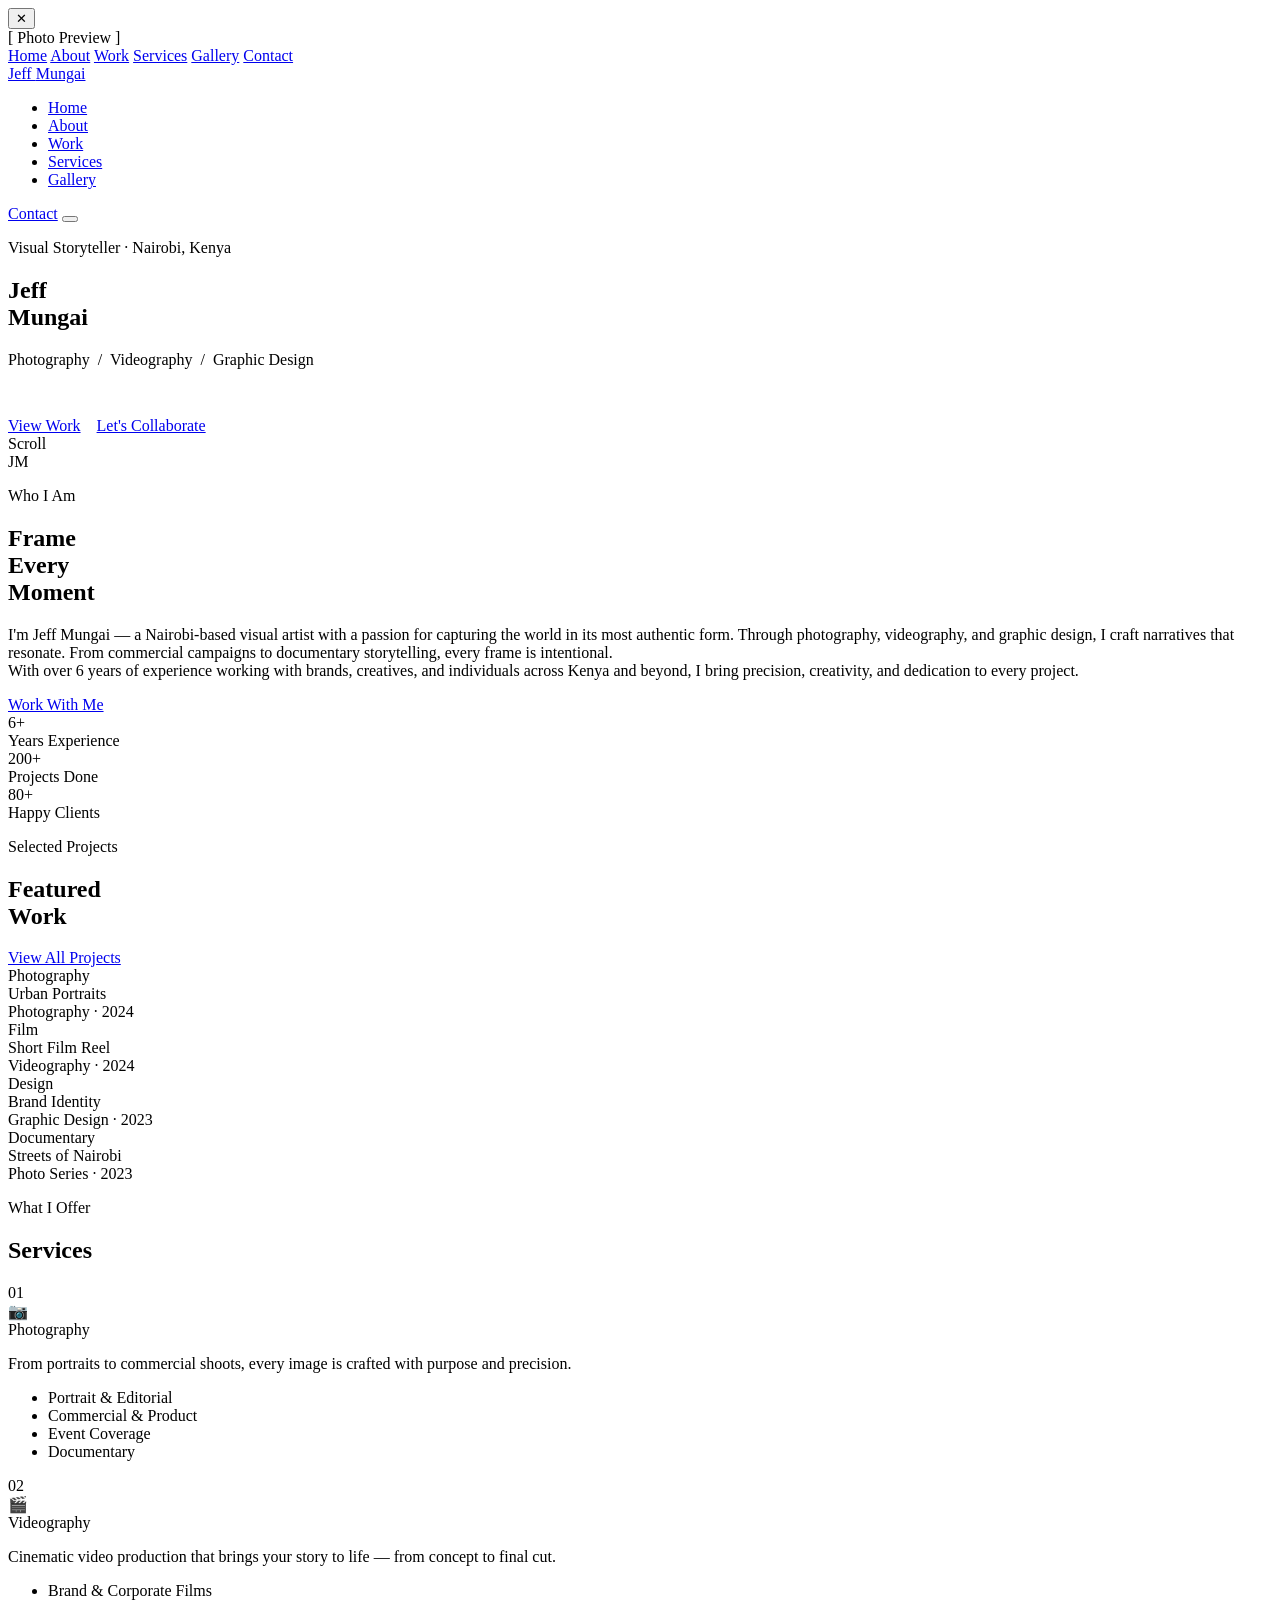
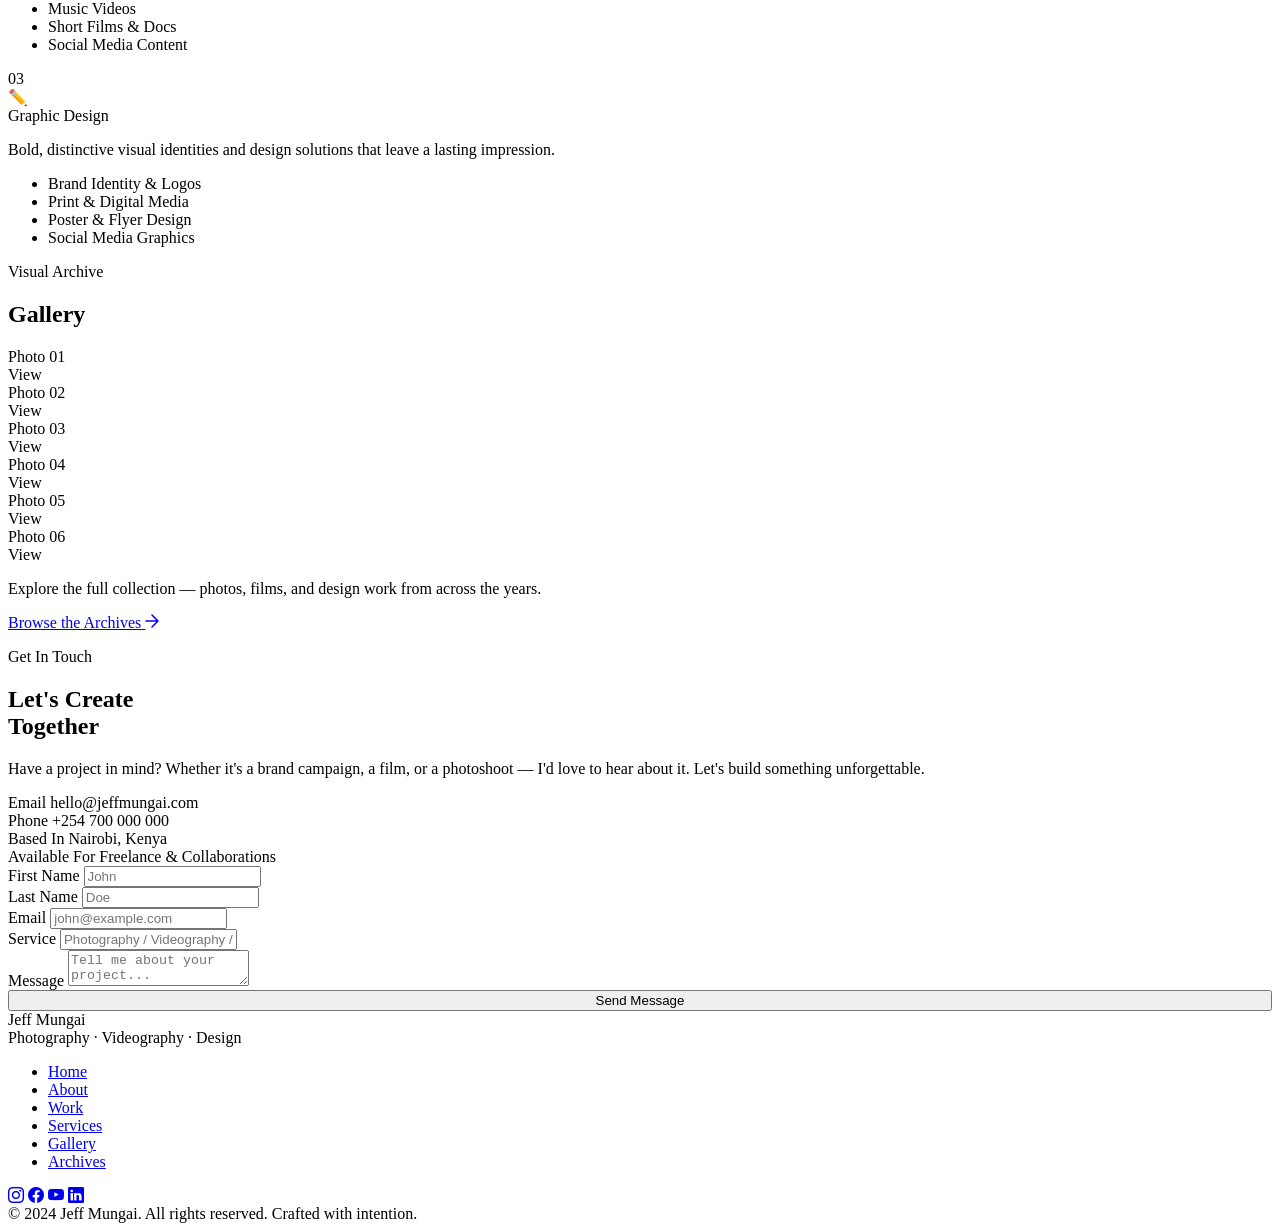
==== index.html @ 720ee02c "Add files via upload" ====
<!DOCTYPE html>
<html lang="en">
<head>
  <meta charset="UTF-8" />
  <meta name="viewport" content="width=device-width, initial-scale=1.0" />
  <link rel="stylesheet" href="https://cdn.jsdelivr.net/npm/bootstrap-icons@1.11.3/font/bootstrap-icons.min.css">
  <title>Jeff Mungai — Photographer · Videographer · Designer</title>
  <meta name="description" content="Jeff Mungai — Nairobi-based photographer, videographer, and graphic designer capturing stories in black and white." />
  <link rel="stylesheet" href="css/style.css" />
</head>
<body>


  <!-- Lightbox -->
  <div class="lightbox" id="lightbox">
    <button class="lightbox-close" id="lightboxClose">✕</button>
    <div class="lightbox-inner">[ Photo Preview ]</div>
  </div>

  <!-- Mobile Menu -->
  <div class="mobile-menu" id="mobileMenu">
    <a href="#home" onclick="closeMobile()">Home</a>
    <a href="#about" onclick="closeMobile()">About</a>
    <a href="#work" onclick="closeMobile()">Work</a>
    <a href="#services" onclick="closeMobile()">Services</a>
    <a href="#gallery" onclick="closeMobile()">Gallery</a>
    <a href="#contact" onclick="closeMobile()">Contact</a>
  </div>

  <!-- ─── NAVBAR ─── -->
  <nav id="navbar">
    <a href="#home" class="nav-logo">Jeff <span>Mungai</span></a>
    <ul class="nav-links">
      <li><a href="#home">Home</a></li>
      <li><a href="#about">About</a></li>
      <li><a href="#work">Work</a></li>
      <li><a href="#services">Services</a></li>
      <li><a href="#gallery">Gallery</a></li>
    </ul>
    <a href="#contact" class="nav-contact-btn">Contact</a>
    <button class="hamburger" id="hamburger" aria-label="Menu">
      <span></span><span></span><span></span>
    </button>
  </nav>

  <!-- ─── HERO ─── -->
  <section class="hero" id="home">
    <div class="hero-bg"></div>
    <div class="hero-noise"></div>
    <div class="hero-content">
      <p class="hero-eyebrow">Visual Storyteller · Nairobi, Kenya</p>
      <h1 class="hero-name">
        Jeff<br><span class="thin">Mungai</span>
      </h1>
      <p class="hero-tagline">Photography &nbsp;/&nbsp; Videography &nbsp;/&nbsp; Graphic Design</p>
      <div style="margin-top:3rem;display:flex;gap:1rem;flex-wrap:wrap;">
        <a href="#work" class="btn btn-white"><span>View Work</span></a>
        <a href="#contact" class="btn btn-white" style="background:transparent;"><span>Let's Collaborate</span></a>
      </div>
    </div>
    <div class="hero-scroll">
      <div class="scroll-line"></div>
      <span>Scroll</span>
    </div>
  </section>

  <!-- ─── ABOUT ─── -->
  <section id="about">
    <div class="about-visual fade-up">
      <div class="about-visual-inner">
        <span class="about-placeholder">JM</span>
      </div>
    </div>
    <div class="about-text fade-up">
      <p class="section-label">Who I Am</p>
      <h2 class="section-title">Frame<br>Every<br>Moment</h2>
      <p class="about-bio">
        I'm Jeff Mungai — a Nairobi-based visual artist with a passion for capturing
        the world in its most authentic form. Through photography, videography, and
        graphic design, I craft narratives that resonate. From commercial campaigns
        to documentary storytelling, every frame is intentional.
      </p>
      <p class="about-bio" style="margin-top: -1rem;">
        With over 6 years of experience working with brands, creatives, and
        individuals across Kenya and beyond, I bring precision, creativity, and
        dedication to every project.
      </p>
      <a href="#contact" class="btn"><span>Work With Me</span></a>
      <div class="about-stats">
        <div>
          <div class="stat-num">6+</div>
          <div class="stat-label">Years Experience</div>
        </div>
        <div>
          <div class="stat-num">200+</div>
          <div class="stat-label">Projects Done</div>
        </div>
        <div>
          <div class="stat-num">80+</div>
          <div class="stat-label">Happy Clients</div>
        </div>
      </div>
    </div>
  </section>

  <!-- ─── WORK ─── -->
  <section id="work">
    <div class="work-header fade-up">
      <div>
        <p class="section-label">Selected Projects</p>
        <h2 class="section-title">Featured<br>Work</h2>
      </div>
      <a href="archives.html" class="btn btn-outline">View All Projects</a>
    </div>
    <div class="work-grid fade-up">
      <div class="work-item">
        <div class="work-img-placeholder">Photography</div>
        <div class="work-overlay">
          <div class="work-overlay-title">Urban Portraits</div>
          <div class="work-overlay-cat">Photography · 2024</div>
        </div>
      </div>
      <div class="work-item">
        <div class="work-img-placeholder">Film</div>
        <div class="work-overlay">
          <div class="work-overlay-title">Short Film Reel</div>
          <div class="work-overlay-cat">Videography · 2024</div>
        </div>
      </div>
      <div class="work-item">
        <div class="work-img-placeholder">Design</div>
        <div class="work-overlay">
          <div class="work-overlay-title">Brand Identity</div>
          <div class="work-overlay-cat">Graphic Design · 2023</div>
        </div>
      </div>
      <div class="work-item">
        <div class="work-img-placeholder">Documentary</div>
        <div class="work-overlay">
          <div class="work-overlay-title">Streets of Nairobi</div>
          <div class="work-overlay-cat">Photo Series · 2023</div>
        </div>
      </div>
    </div>
  </section>

  <!-- ─── SERVICES ─── -->
  <section id="services">
    <div class="fade-up">
      <p class="section-label">What I Offer</p>
      <h2 class="section-title" style="color:var(--white);">Services</h2>
    </div>
    <div class="services-grid fade-up">

      <div class="service-card">
        <div class="service-num">01</div>
        <span class="service-icon">📷</span>
        <div class="service-title">Photography</div>
        <p class="service-desc">From portraits to commercial shoots, every image is crafted with purpose and precision.</p>
        <ul class="service-list">
          <li>Portrait & Editorial</li>
          <li>Commercial & Product</li>
          <li>Event Coverage</li>
          <li>Documentary</li>
        </ul>
      </div>

      <div class="service-card">
        <div class="service-num">02</div>
        <span class="service-icon">🎬</span>
        <div class="service-title">Videography</div>
        <p class="service-desc">Cinematic video production that brings your story to life — from concept to final cut.</p>
        <ul class="service-list">
          <li>Brand & Corporate Films</li>
          <li>Music Videos</li>
          <li>Short Films & Docs</li>
          <li>Social Media Content</li>
        </ul>
      </div>

      <div class="service-card">
        <div class="service-num">03</div>
        <span class="service-icon">✏️</span>
        <div class="service-title">Graphic Design</div>
        <p class="service-desc">Bold, distinctive visual identities and design solutions that leave a lasting impression.</p>
        <ul class="service-list">
          <li>Brand Identity & Logos</li>
          <li>Print & Digital Media</li>
          <li>Poster & Flyer Design</li>
          <li>Social Media Graphics</li>
        </ul>
      </div>

    </div>
  </section>

  <!-- ─── GALLERY ─── -->
  <section id="gallery">
    <div class="gallery-header fade-up">
      <div>
        <p class="section-label">Visual Archive</p>
        <h2 class="section-title">Gallery</h2>
      </div>
    </div>
    <div class="gallery-masonry fade-up">
      <div class="gallery-item" onclick="openLightbox()">
        <div class="gallery-placeholder">Photo 01</div>
        <div class="gallery-item-overlay"><span class="gallery-zoom">View</span></div>
      </div>
      <div class="gallery-item" onclick="openLightbox()">
        <div class="gallery-placeholder">Photo 02</div>
        <div class="gallery-item-overlay"><span class="gallery-zoom">View</span></div>
      </div>
      <div class="gallery-item" onclick="openLightbox()">
        <div class="gallery-placeholder">Photo 03</div>
        <div class="gallery-item-overlay"><span class="gallery-zoom">View</span></div>
      </div>
      <div class="gallery-item" onclick="openLightbox()">
        <div class="gallery-placeholder">Photo 04</div>
        <div class="gallery-item-overlay"><span class="gallery-zoom">View</span></div>
      </div>
      <div class="gallery-item" onclick="openLightbox()">
        <div class="gallery-placeholder">Photo 05</div>
        <div class="gallery-item-overlay"><span class="gallery-zoom">View</span></div>
      </div>
      <div class="gallery-item" onclick="openLightbox()">
        <div class="gallery-placeholder">Photo 06</div>
        <div class="gallery-item-overlay"><span class="gallery-zoom">View</span></div>
      </div>
    </div>
    <div class="gallery-cta fade-up">
      <p>Explore the full collection — photos, films, and design work from across the years.</p>
      <a href="archives.html" class="btn btn-filled">
        <span>Browse the Archives</span>
        <svg width="14" height="14" viewBox="0 0 14 14" fill="none" xmlns="http://www.w3.org/2000/svg"><path d="M1 7H13M13 7L7 1M13 7L7 13" stroke="currentColor" stroke-width="1.5" stroke-linecap="round" stroke-linejoin="round"/></svg>
      </a>
    </div>
  </section>

  <!-- ─── CONTACT ─── -->
  <section id="contact">
    <div class="fade-up">
      <p class="section-label">Get In Touch</p>
    </div>
    <div class="contact-grid fade-up">
      <div class="contact-info">
        <h2 class="section-title">Let's Create<br>Together</h2>
        <p class="contact-intro">
          Have a project in mind? Whether it's a brand campaign, a film, or a photoshoot —
          I'd love to hear about it. Let's build something unforgettable.
        </p>
        <div class="contact-details">
          <div class="contact-detail-item">
            <span class="contact-detail-label">Email</span>
            <span class="contact-detail-value">hello@jeffmungai.com</span>
          </div>
          <div class="contact-detail-item">
            <span class="contact-detail-label">Phone</span>
            <span class="contact-detail-value">+254 700 000 000</span>
          </div>
          <div class="contact-detail-item">
            <span class="contact-detail-label">Based In</span>
            <span class="contact-detail-value">Nairobi, Kenya</span>
          </div>
          <div class="contact-detail-item">
            <span class="contact-detail-label">Available For</span>
            <span class="contact-detail-value">Freelance & Collaborations</span>
          </div>
        </div>
      </div>
      <form class="contact-form" onsubmit="handleSubmit(event)">
        <div class="form-row">
          <div class="form-group">
            <label class="form-label">First Name</label>
            <input type="text" class="form-input" placeholder="John" />
          </div>
          <div class="form-group">
            <label class="form-label">Last Name</label>
            <input type="text" class="form-input" placeholder="Doe" />
          </div>
        </div>
        <div class="form-group">
          <label class="form-label">Email</label>
          <input type="email" class="form-input" placeholder="john@example.com" />
        </div>
        <div class="form-group">
          <label class="form-label">Service</label>
          <input type="text" class="form-input" placeholder="Photography / Videography / Design" />
        </div>
        <div class="form-group">
          <label class="form-label">Message</label>
          <textarea class="form-textarea" placeholder="Tell me about your project..."></textarea>
        </div>
        <button type="submit" class="btn btn-filled" style="width:100%;justify-content:center;">
          <span>Send Message</span>
        </button>
      </form>
    </div>
  </section>

  <!-- ─── FOOTER ─── -->
  <footer>
    <div class="footer-top">
      <div>
        <div class="footer-logo">Jeff <span>Mungai</span></div>
        <div class="footer-tagline">Photography · Videography · Design</div>
      </div>
      <ul class="footer-nav">
        <li><a href="#home">Home</a></li>
        <li><a href="#about">About</a></li>
        <li><a href="#work">Work</a></li>
        <li><a href="#services">Services</a></li>
        <li><a href="#gallery">Gallery</a></li>
        <li><a href="archives.html">Archives</a></li>
      </ul>
      <div class="footer-socials">
        <a class="social-link" href="#" title="Instagram"><i class="bi bi-instagram"></i></a>
        <a class="social-link" href="#" title="Facebook"><i class="bi bi-facebook"></i></a>
        <a class="social-link" href="#" title="YouTube"><i class="bi bi-youtube"></i></a>
        <a class="social-link" href="#" title="LinkedIn"><i class="bi bi-linkedin"></i></a>
      </div>
    </div>
    <div class="footer-bottom">
      <span class="footer-copy">© 2024 Jeff Mungai. All rights reserved.</span>
      <span class="footer-copy">Crafted with intention.</span>
    </div>
  </footer>

  <script>
    //   el.addEventListener('mouseleave', () => { cursor.classList.remove('hover'); follower.classList.remove('hover'); });
    // });

    // ─── Navbar scroll
    window.addEventListener('scroll', () => {
      document.getElementById('navbar').classList.toggle('scrolled', window.scrollY > 50);
    });

    // ─── Mobile menu
    const hamburger = document.getElementById('hamburger');
    const mobileMenu = document.getElementById('mobileMenu');
    hamburger.addEventListener('click', () => {
      const open = mobileMenu.classList.toggle('open');
      hamburger.querySelectorAll('span')[0].style.transform = open ? 'rotate(45deg) translate(4.5px,4.5px)' : '';
      hamburger.querySelectorAll('span')[1].style.opacity = open ? '0' : '1';
      hamburger.querySelectorAll('span')[2].style.transform = open ? 'rotate(-45deg) translate(4.5px,-4.5px)' : '';
    });
    function closeMobile() { mobileMenu.classList.remove('open'); hamburger.querySelectorAll('span').forEach(s => { s.style.transform=''; s.style.opacity=''; }); }

    // ─── Fade up on scroll
    const obs = new IntersectionObserver(entries => {
      entries.forEach(e => { if (e.isIntersecting) { e.target.classList.add('visible'); obs.unobserve(e.target); } });
    }, { threshold: 0.1 });
    document.querySelectorAll('.fade-up').forEach(el => obs.observe(el));

    // ─── Lightbox
    function openLightbox() { document.getElementById('lightbox').classList.add('open'); }
    document.getElementById('lightboxClose').addEventListener('click', () => { document.getElementById('lightbox').classList.remove('open'); });
    document.getElementById('lightbox').addEventListener('click', function(e) { if (e.target === this) this.classList.remove('open'); });

    // ─── Form
    function handleSubmit(e) {
      e.preventDefault();
      const btn = e.target.querySelector('button[type=submit] span');
      btn.textContent = 'Message Sent ✓';
      setTimeout(() => { btn.textContent = 'Send Message'; }, 3000);
    }
  </script>
</body>
</html>
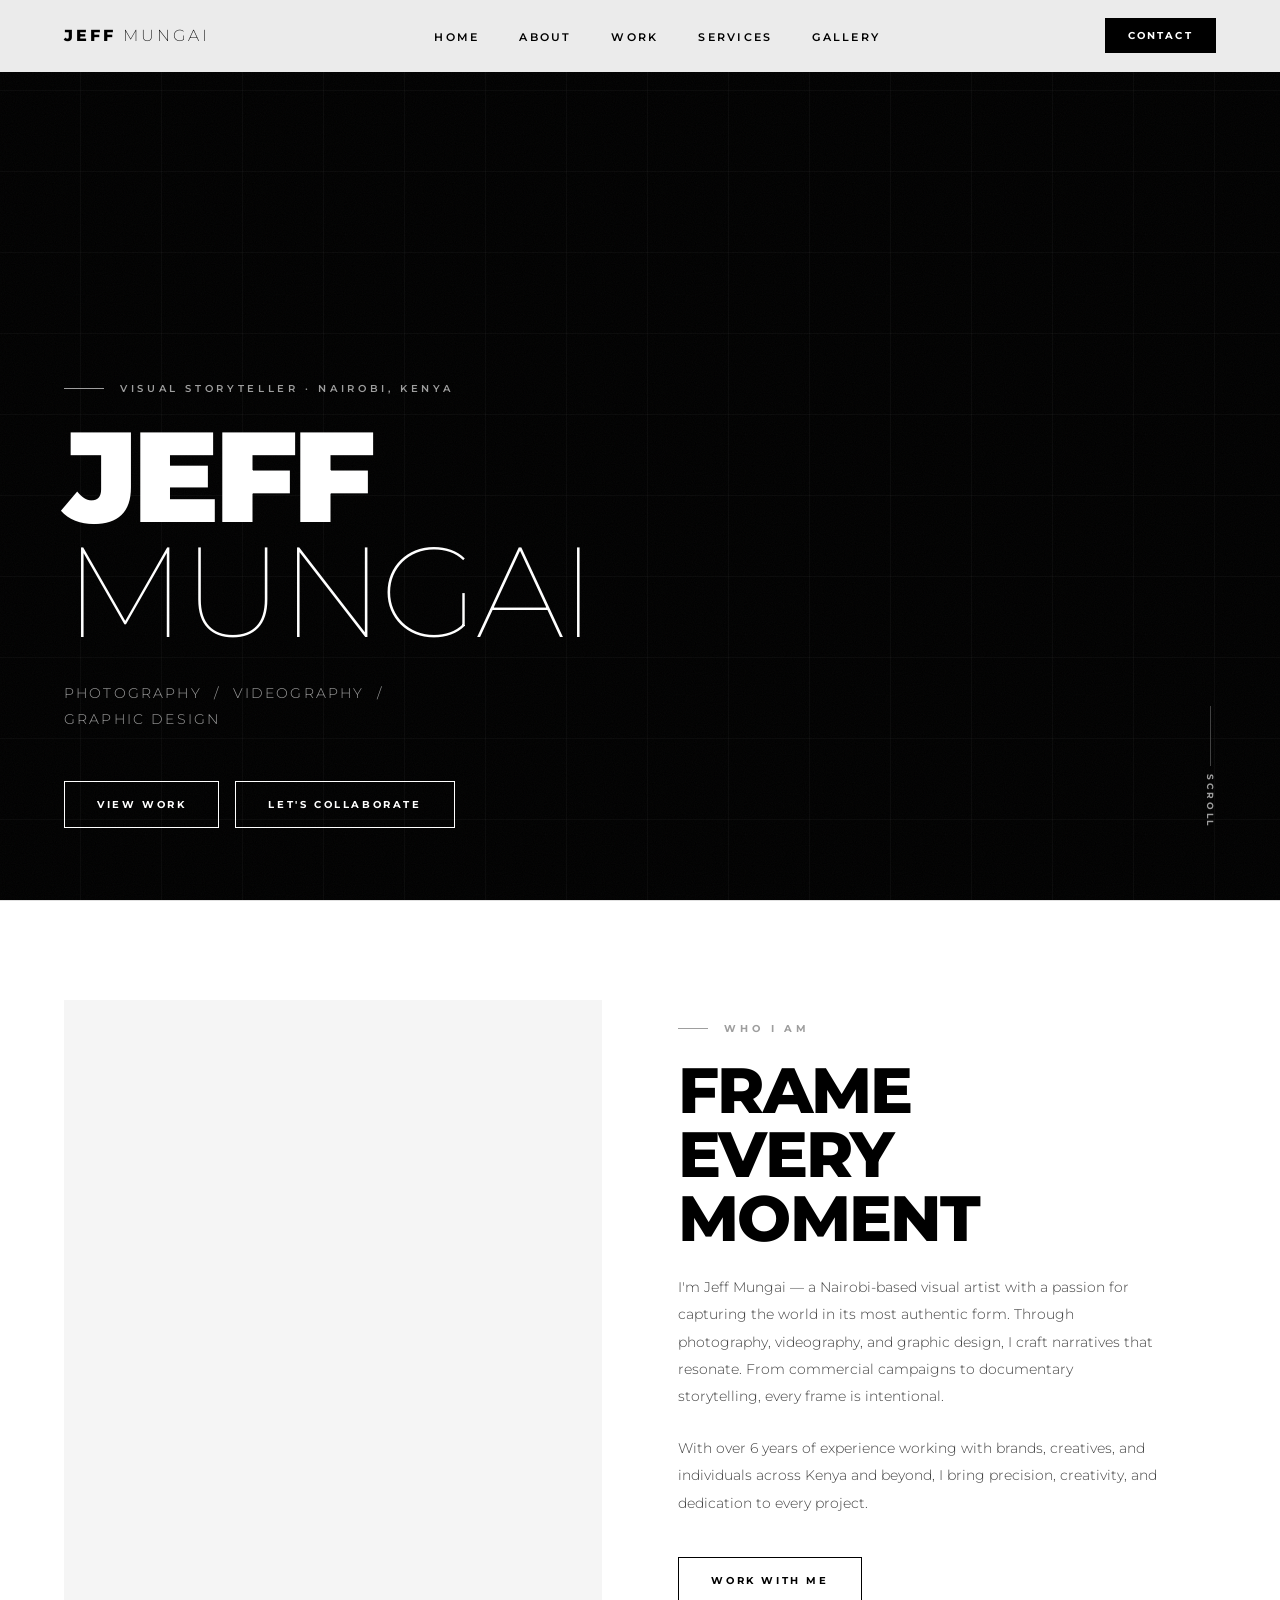
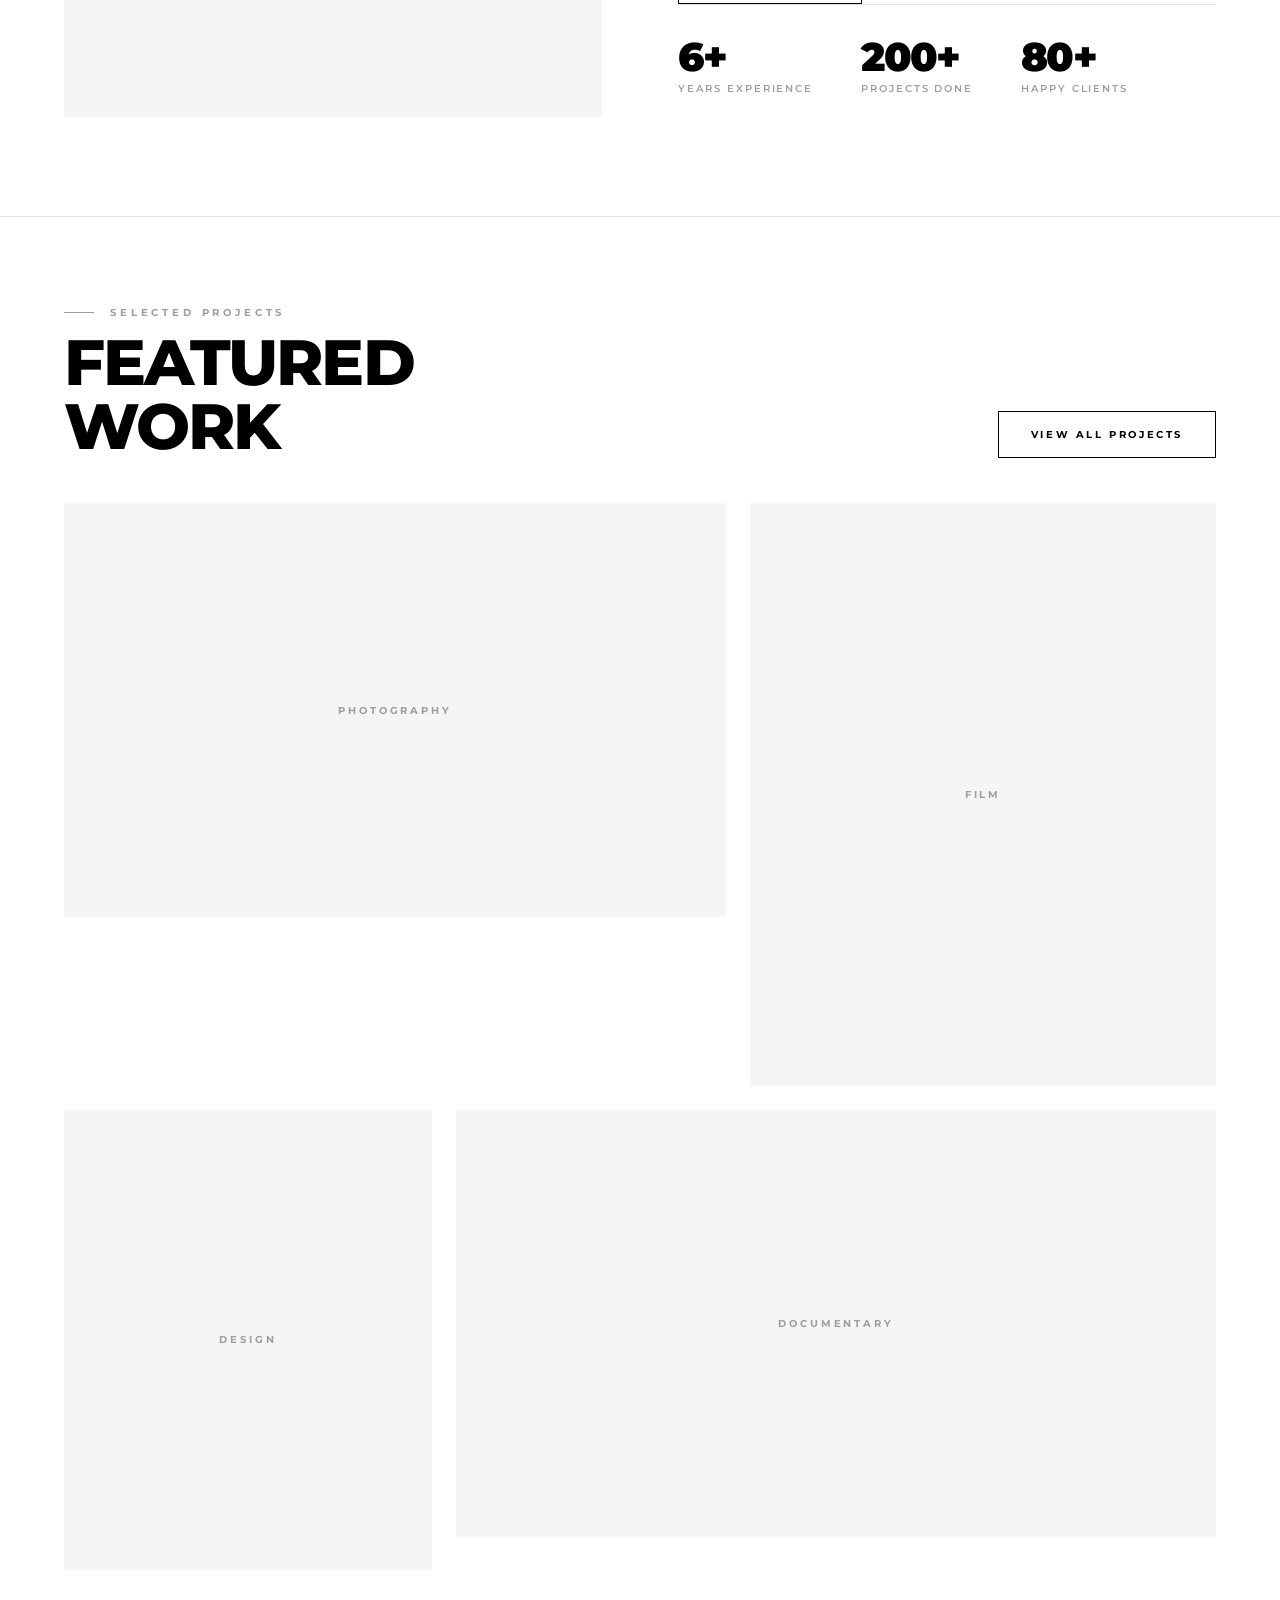
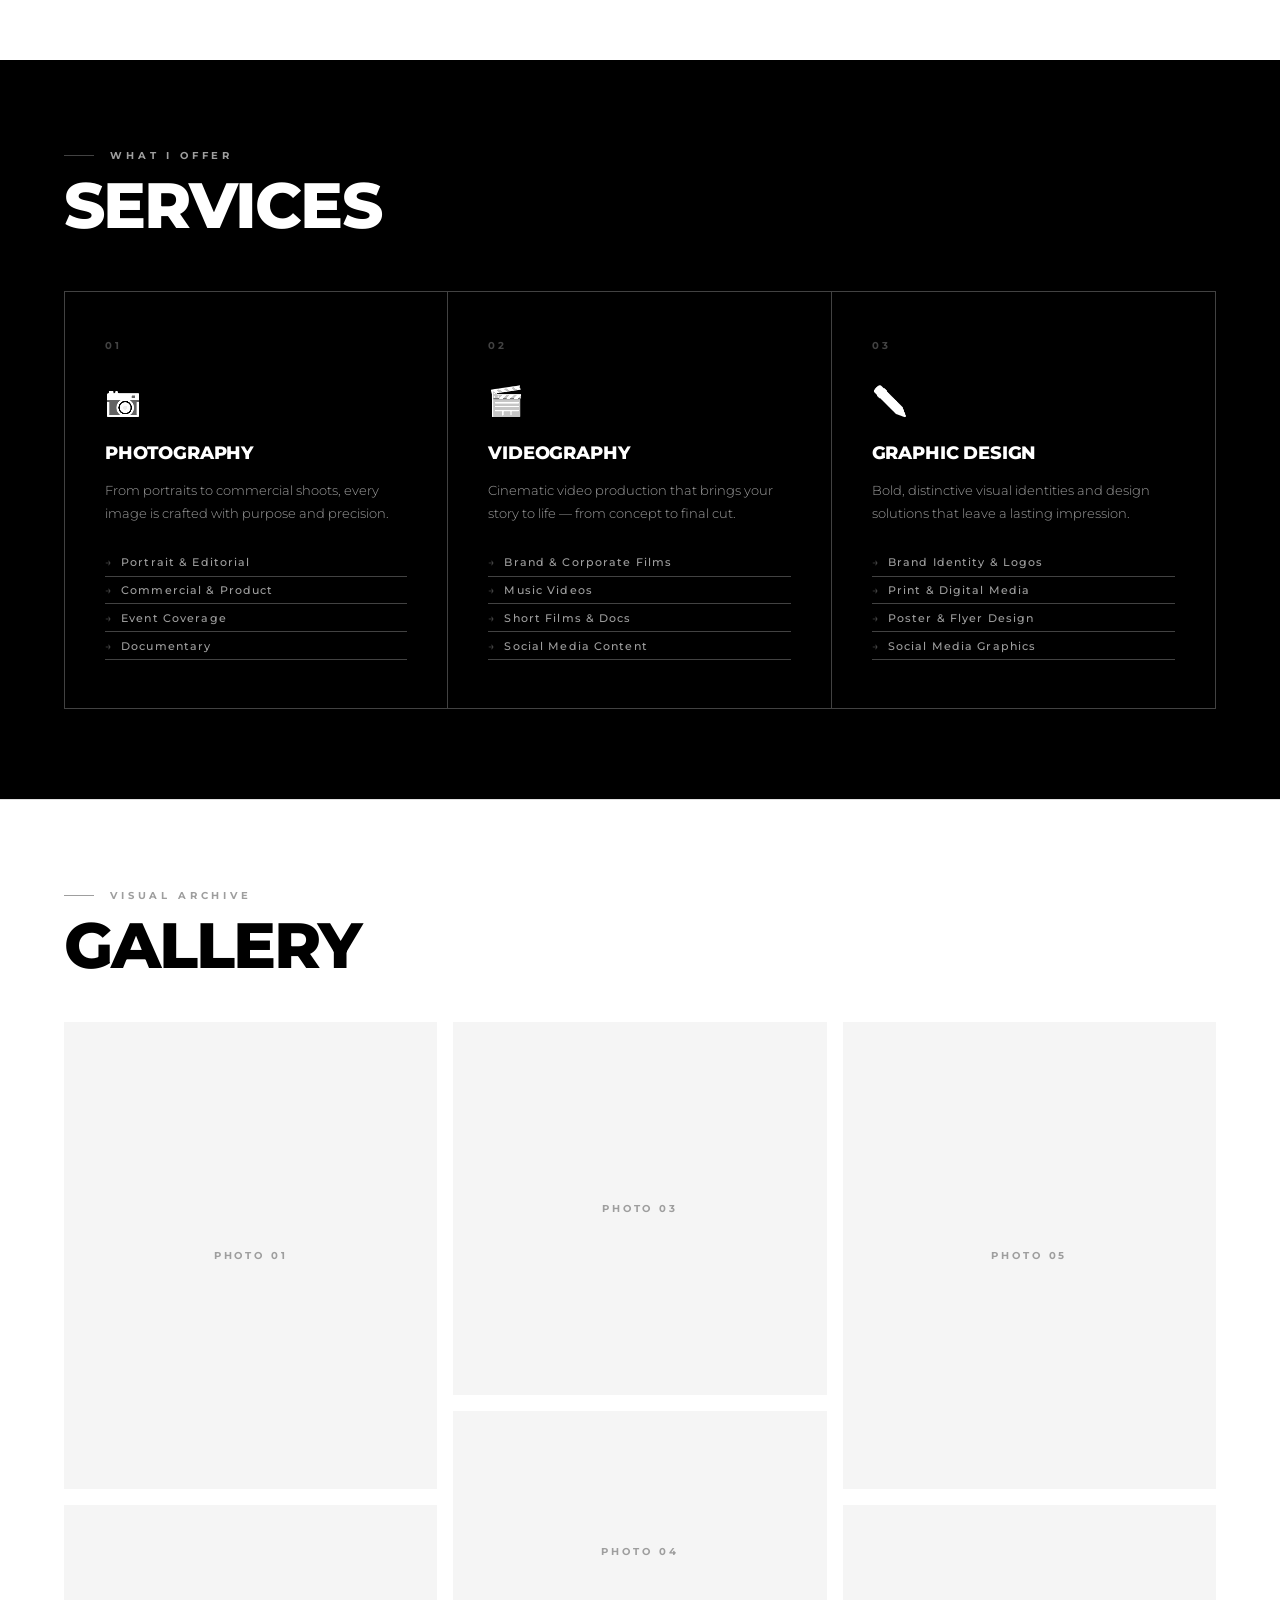
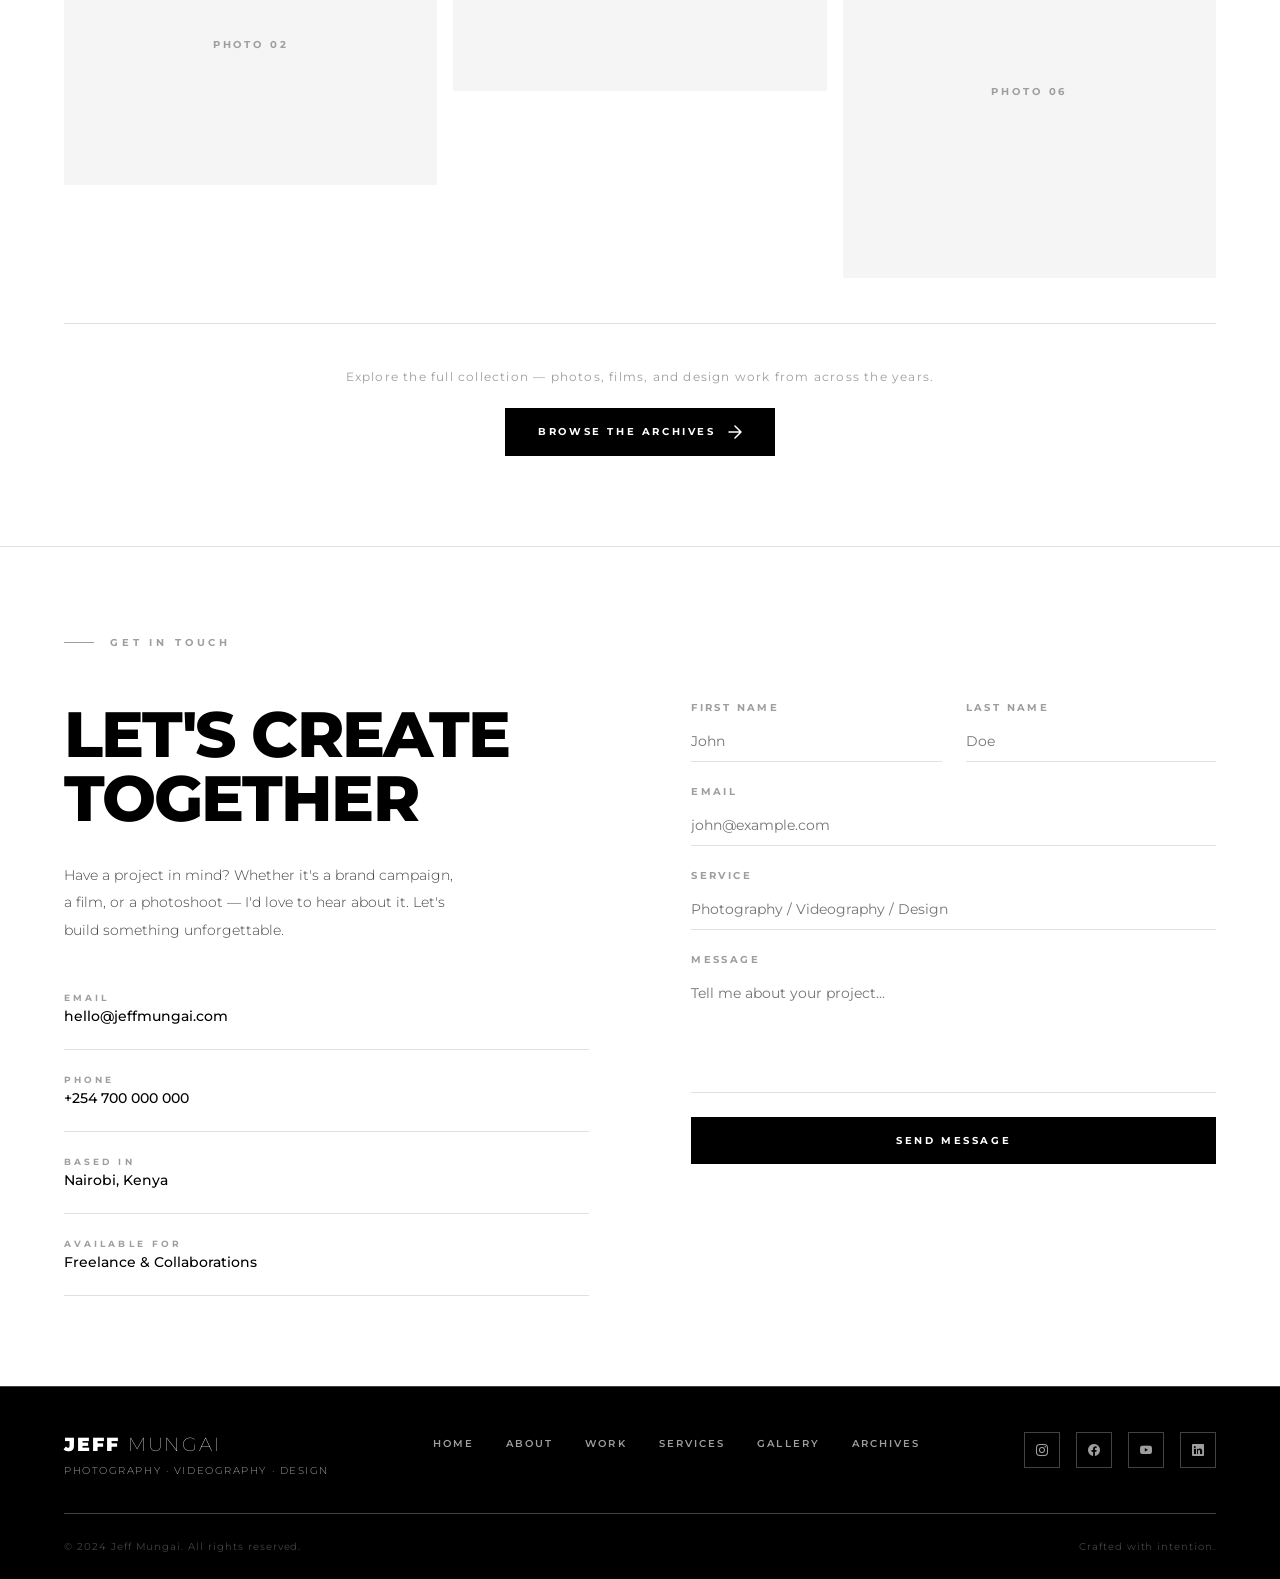
==== commit 2ff589ad: "Add files via upload" ====
--- a/index.html
+++ b/index.html
@@ -68,7 +68,7 @@
   <section id="about">
     <div class="about-visual fade-up">
       <div class="about-visual-inner">
-        <span class="about-placeholder">JM</span>
+        <span class="about-placeholder"><img src="https://images.pexels.com/photos/32717638/pexels-photo-32717638.jpeg" alt=""></span>
       </div>
     </div>
     <div class="about-text fade-up">
--- a/css/style.css
+++ b/css/style.css
@@ -0,0 +1,893 @@
+@import url('https://fonts.googleapis.com/css2?family=Montserrat:ital,wght@0,100;0,200;0,300;0,400;0,500;0,600;0,700;0,800;0,900;1,300;1,400&display=swap');
+
+/* ─── RESET & BASE ─── */
+*, *::before, *::after { margin: 0; padding: 0; box-sizing: border-box; }
+
+:root {
+  --black: #000000;
+  --white: #ffffff;
+  --grey-100: #f5f5f5;
+  --grey-200: #e0e0e0;
+  --grey-400: #9e9e9e;
+  --grey-700: #424242;
+  --transition: 0.35s cubic-bezier(0.25, 0.46, 0.45, 0.94);
+}
+
+html { scroll-behavior: smooth; font-size: 16px; }
+
+body {
+  font-family: 'Montserrat', sans-serif;
+  background: var(--white);
+  color: var(--black);
+  overflow-x: hidden;
+}
+
+
+
+/* ─── SCROLLBAR ─── */
+::-webkit-scrollbar { width: 3px; }
+::-webkit-scrollbar-track { background: var(--white); }
+::-webkit-scrollbar-thumb { background: var(--black); }
+
+/* ─── NAVBAR ─── */
+nav {
+  position: fixed;
+  top: 0; left: 0; right: 0;
+  z-index: 1000;
+  display: flex;
+  align-items: center;
+  justify-content: space-between;
+  padding: 0 5vw;
+  height: 72px;
+  background: rgba(255,255,255,0.92);
+  backdrop-filter: blur(12px);
+  border-bottom: 1px solid transparent;
+  transition: border-color var(--transition), background var(--transition);
+}
+nav.scrolled { border-bottom-color: var(--grey-200); }
+
+.nav-logo {
+  font-size: 1rem;
+  font-weight: 800;
+  letter-spacing: 0.18em;
+  text-transform: uppercase;
+  text-decoration: none;
+  color: var(--black);
+}
+.nav-logo span { font-weight: 200; }
+
+.nav-links {
+  display: flex;
+  gap: 2.5rem;
+  list-style: none;
+}
+.nav-links a {
+  font-size: 0.7rem;
+  font-weight: 600;
+  letter-spacing: 0.2em;
+  text-transform: uppercase;
+  text-decoration: none;
+  color: var(--black);
+  position: relative;
+  padding-bottom: 3px;
+}
+.nav-links a::after {
+  content: '';
+  position: absolute;
+  bottom: 0; left: 0;
+  width: 0; height: 1px;
+  background: var(--black);
+  transition: width var(--transition);
+}
+.nav-links ::after { width: 100%; }
+
+.nav-contact-btn {
+  font-size: 0.65rem;
+  font-weight: 700;
+  letter-spacing: 0.2em;
+  text-transform: uppercase;
+  text-decoration: none;
+  color: var(--white);
+  background: var(--black);
+  padding: 0.6rem 1.4rem;
+  border: 1px solid var(--black);
+  transition: background var(--transition), color var(--transition);
+}
+.nav-contact-btn:hover { background: var(--white); color: var(--black); }
+
+/* hamburger */
+.hamburger {
+  display: none;
+  flex-direction: column;
+  gap: 5px;
+
+  border: none;
+  background: none;
+  padding: 4px;
+}
+.hamburger span {
+  display: block;
+  width: 24px; height: 1.5px;
+  background: var(--black);
+  transition: var(--transition);
+}
+
+/* ─── MOBILE MENU ─── */
+.mobile-menu {
+  display: none;
+  position: fixed;
+  inset: 0;
+  background: var(--black);
+  z-index: 999;
+  flex-direction: column;
+  align-items: center;
+  justify-content: center;
+  gap: 2.5rem;
+  opacity: 0;
+  pointer-events: none;
+  transition: opacity var(--transition);
+}
+.mobile-menu.open { opacity: 1; pointer-events: all; display: flex; }
+.mobile-menu a {
+  font-size: 2rem;
+  font-weight: 700;
+  letter-spacing: 0.1em;
+  text-transform: uppercase;
+  text-decoration: none;
+  color: var(--white);
+  transition: letter-spacing var(--transition);
+}
+.mobile-menu  { letter-spacing: 0.25em; }
+
+/* ─── HERO ─── */
+.hero {
+  height: 100vh;
+  display: flex;
+  align-items: flex-end;
+  padding: 0 5vw 8vh;
+  position: relative;
+  overflow: hidden;
+  background: var(--black);
+}
+
+.hero-bg {
+  position: absolute;
+  inset: 0;
+  background: 
+    repeating-linear-gradient(
+      0deg,
+      transparent,
+      transparent 80px,
+      rgba(255,255,255,0.03) 80px,
+      rgba(255,255,255,0.03) 81px
+    ),
+    repeating-linear-gradient(
+      90deg,
+      transparent,
+      transparent 80px,
+      rgba(255,255,255,0.03) 80px,
+      rgba(255,255,255,0.03) 81px
+    );
+}
+
+.hero-noise {
+  position: absolute;
+  inset: 0;
+  opacity: 0.04;
+  background-image: url("data:image/svg+xml,%3Csvg viewBox='0 0 200 200' xmlns='http://www.w3.org/2000/svg'%3E%3Cfilter id='n'%3E%3CfeTurbulence type='fractalNoise' baseFrequency='0.9' numOctaves='4' stitchTiles='stitch'/%3E%3C/filter%3E%3Crect width='100%25' height='100%25' filter='url(%23n)'/%3E%3C/svg%3E");
+  background-size: 200px 200px;
+}
+
+.hero-content {
+  position: relative;
+  z-index: 2;
+}
+
+.hero-eyebrow {
+  font-size: 0.65rem;
+  font-weight: 600;
+  letter-spacing: 0.35em;
+  text-transform: uppercase;
+  color: var(--grey-400);
+  margin-bottom: 1.5rem;
+  display: flex;
+  align-items: center;
+  gap: 1rem;
+}
+.hero-eyebrow::before {
+  content: '';
+  display: block;
+  width: 40px; height: 1px;
+  background: var(--grey-400);
+}
+
+.hero-name {
+  font-size: clamp(3.5rem, 10vw, 9rem);
+  font-weight: 900;
+  color: var(--white);
+  line-height: 0.9;
+  letter-spacing: -0.03em;
+  text-transform: uppercase;
+}
+.hero-name .thin { font-weight: 100; }
+
+.hero-tagline {
+  margin-top: 2rem;
+  font-size: clamp(0.75rem, 1.2vw, 0.9rem);
+  font-weight: 300;
+  letter-spacing: 0.15em;
+  text-transform: uppercase;
+  color: var(--grey-400);
+  max-width: 360px;
+  line-height: 1.8;
+}
+
+.hero-scroll {
+  position: absolute;
+  right: 5vw;
+  bottom: 8vh;
+  display: flex;
+  flex-direction: column;
+  align-items: center;
+  gap: 0.5rem;
+  z-index: 2;
+}
+.hero-scroll span {
+  font-size: 0.55rem;
+  font-weight: 700;
+  letter-spacing: 0.3em;
+  text-transform: uppercase;
+  color: var(--grey-400);
+  writing-mode: vertical-rl;
+}
+.scroll-line {
+  width: 1px; height: 60px;
+  background: var(--grey-700);
+  position: relative;
+  overflow: hidden;
+}
+.scroll-line::after {
+  content: '';
+  position: absolute;
+  top: -100%;
+  left: 0;
+  width: 100%;
+  height: 100%;
+  background: var(--white);
+  animation: scrollAnim 2s ease-in-out infinite;
+}
+@keyframes scrollAnim {
+  0% { top: -100%; }
+  100% { top: 100%; }
+}
+
+/* ─── SECTION COMMON ─── */
+section { padding: 10vh 5vw; }
+
+.section-label {
+  font-size: 0.6rem;
+  font-weight: 700;
+  letter-spacing: 0.4em;
+  text-transform: uppercase;
+  color: var(--grey-400);
+  margin-bottom: 0.75rem;
+  display: flex;
+  align-items: center;
+  gap: 1rem;
+}
+.section-label::before {
+  content: '';
+  display: block;
+  width: 30px; height: 1px;
+  background: var(--grey-400);
+}
+
+.section-title {
+  font-size: clamp(2rem, 5vw, 4rem);
+  font-weight: 800;
+  line-height: 1;
+  letter-spacing: -0.03em;
+  text-transform: uppercase;
+}
+
+/* ─── ABOUT ─── */
+#about {
+  display: grid;
+  grid-template-columns: 1fr 1fr;
+  gap: 6vw;
+  align-items: center;
+  border-top: 1px solid var(--grey-200);
+}
+
+.about-visual {
+  position: relative;
+  aspect-ratio: 3/4;
+  overflow: hidden;
+}
+.about-visual-inner {
+  width: 100%;
+  height: 100%;
+  background: var(--grey-100);
+  display: flex;
+  align-items: center;
+  justify-content: center;
+  overflow: hidden;
+}
+.about-placeholder {
+  font-size: 6rem;
+  font-weight: 900;
+  color: var(--grey-200);
+  letter-spacing: -0.05em;
+  user-select: none;
+}
+.about-visual::before {
+  content: '';
+  position: absolute;
+  bottom: -20px; right: -20px;
+  width: 60%; height: 60%;
+  border: 1px solid var(--grey-200);
+  z-index: -1;
+}
+
+.about-text { padding: 2rem 0; }
+.about-text .section-label { margin-bottom: 1.5rem; }
+
+.about-bio {
+  font-size: 0.9rem;
+  font-weight: 300;
+  line-height: 1.9;
+  color: var(--grey-700);
+  margin: 1.5rem 0 2.5rem;
+  max-width: 480px;
+}
+
+.about-stats {
+  display: flex;
+  gap: 3rem;
+  padding-top: 2rem;
+  border-top: 1px solid var(--grey-200);
+}
+.stat-num {
+  font-size: 2.5rem;
+  font-weight: 900;
+  letter-spacing: -0.04em;
+  line-height: 1;
+}
+.stat-label {
+  font-size: 0.6rem;
+  font-weight: 600;
+  letter-spacing: 0.2em;
+  text-transform: uppercase;
+  color: var(--grey-400);
+  margin-top: 0.4rem;
+}
+
+/* ─── WORK / FEATURED ─── */
+#work { border-top: 1px solid var(--grey-200); }
+
+.work-header {
+  display: flex;
+  justify-content: space-between;
+  align-items: flex-end;
+  margin-bottom: 5vh;
+}
+
+.work-grid {
+  display: grid;
+  grid-template-columns: repeat(12, 1fr);
+  gap: 1.5rem;
+}
+
+.work-item {
+  overflow: hidden;
+  position: relative;
+  background: var(--grey-100);
+
+}
+.work-item:nth-child(1) { grid-column: span 7; aspect-ratio: 16/10; }
+.work-item:nth-child(2) { grid-column: span 5; aspect-ratio: 4/5; }
+.work-item:nth-child(3) { grid-column: span 4; aspect-ratio: 4/5; }
+.work-item:nth-child(4) { grid-column: span 8; aspect-ratio: 16/9; }
+
+.work-img-placeholder {
+  width: 100%; height: 100%;
+  background: var(--grey-100);
+  display: flex;
+  align-items: center;
+  justify-content: center;
+  font-size: 0.6rem;
+  font-weight: 700;
+  letter-spacing: 0.3em;
+  text-transform: uppercase;
+  color: var(--grey-400);
+  position: absolute;
+  inset: 0;
+  transition: background var(--transition);
+}
+.work-item:hover .work-img-placeholder { background: var(--grey-200); }
+
+.work-overlay {
+  position: absolute;
+  inset: 0;
+  background: var(--black);
+  opacity: 0;
+  transition: opacity var(--transition);
+  display: flex;
+  flex-direction: column;
+  justify-content: flex-end;
+  padding: 1.5rem;
+  z-index: 2;
+}
+.work-item:hover .work-overlay { opacity: 0.88; }
+
+.work-overlay-title {
+  font-size: 1.1rem;
+  font-weight: 800;
+  letter-spacing: -0.01em;
+  color: var(--white);
+  text-transform: uppercase;
+  transform: translateY(10px);
+  transition: transform var(--transition);
+}
+.work-item:hover .work-overlay-title { transform: translateY(0); }
+
+.work-overlay-cat {
+  font-size: 0.6rem;
+  font-weight: 600;
+  letter-spacing: 0.25em;
+  text-transform: uppercase;
+  color: var(--grey-400);
+  margin-top: 0.3rem;
+  transform: translateY(10px);
+  transition: transform var(--transition) 0.05s;
+}
+.work-item:hover .work-overlay-cat { transform: translateY(0); }
+
+/* ─── SERVICES ─── */
+#services {
+  background: var(--black);
+  color: var(--white);
+}
+#services .section-label::before { background: var(--grey-700); }
+#services .section-label { color: var(--grey-400); }
+#services .section-title { color: var(--white); }
+
+.services-grid {
+  display: grid;
+  grid-template-columns: repeat(3, 1fr);
+  gap: 0;
+  margin-top: 6vh;
+  border: 1px solid var(--grey-700);
+}
+
+.service-card {
+  padding: 3rem 2.5rem;
+  border-right: 1px solid var(--grey-700);
+  position: relative;
+  overflow: hidden;
+  transition: background var(--transition);
+}
+.service-card:last-child { border-right: none; }
+.service-card::before {
+  content: '';
+  position: absolute;
+  bottom: 0; left: 0;
+  width: 0; height: 2px;
+  background: var(--white);
+  transition: width 0.5s ease;
+}
+.service-card:hover { background: rgba(255,255,255,0.04); }
+.service-card:hover::before { width: 100%; }
+
+.service-num {
+  font-size: 0.6rem;
+  font-weight: 700;
+  letter-spacing: 0.3em;
+  color: var(--grey-700);
+  margin-bottom: 2rem;
+}
+.service-icon {
+  font-size: 1.8rem;
+  margin-bottom: 1.5rem;
+  display: block;
+  filter: grayscale(1) brightness(3);
+}
+.service-title {
+  font-size: 1.1rem;
+  font-weight: 800;
+  letter-spacing: -0.01em;
+  text-transform: uppercase;
+  color: var(--white);
+  margin-bottom: 1rem;
+}
+.service-desc {
+  font-size: 0.8rem;
+  font-weight: 300;
+  line-height: 1.8;
+  color: var(--grey-400);
+}
+.service-list {
+  list-style: none;
+  margin-top: 1.5rem;
+}
+.service-list li {
+  font-size: 0.7rem;
+  font-weight: 500;
+  letter-spacing: 0.1em;
+  color: var(--grey-400);
+  padding: 0.4rem 0;
+  border-bottom: 1px solid var(--grey-700);
+  display: flex;
+  align-items: center;
+  gap: 0.5rem;
+}
+.service-list li::before {
+  content: '→';
+  color: var(--grey-700);
+  font-size: 0.7rem;
+}
+
+/* ─── GALLERY ─── */
+#gallery { border-top: 1px solid var(--grey-200); }
+
+.gallery-header {
+  display: flex;
+  justify-content: space-between;
+  align-items: flex-end;
+  margin-bottom: 5vh;
+}
+
+.gallery-masonry {
+  columns: 3;
+  column-gap: 1rem;
+}
+
+.gallery-item {
+  break-inside: avoid;
+  margin-bottom: 1rem;
+  overflow: hidden;
+  position: relative;
+  background: var(--grey-100);
+
+}
+.gallery-item:nth-child(odd) { aspect-ratio: 4/5; }
+.gallery-item:nth-child(even) { aspect-ratio: 4/3; }
+.gallery-item:nth-child(3n) { aspect-ratio: 1/1; }
+
+.gallery-placeholder {
+  width: 100%; height: 100%;
+  min-height: 200px;
+  background: var(--grey-100);
+  display: flex;
+  align-items: center;
+  justify-content: center;
+  font-size: 0.6rem;
+  font-weight: 700;
+  letter-spacing: 0.3em;
+  text-transform: uppercase;
+  color: var(--grey-400);
+  transition: background var(--transition);
+}
+.gallery-item:hover .gallery-placeholder { background: var(--grey-200); }
+
+.gallery-item-overlay {
+  position: absolute;
+  inset: 0;
+  background: rgba(0,0,0,0.6);
+  opacity: 0;
+  transition: opacity var(--transition);
+  display: flex;
+  align-items: center;
+  justify-content: center;
+}
+.gallery-item:hover .gallery-item-overlay { opacity: 1; }
+.gallery-zoom {
+  font-size: 0.65rem;
+  font-weight: 700;
+  letter-spacing: 0.3em;
+  text-transform: uppercase;
+  color: var(--white);
+  border: 1px solid rgba(255,255,255,0.4);
+  padding: 0.5rem 1rem;
+}
+
+.gallery-cta {
+  text-align: center;
+  margin-top: 5vh;
+  padding-top: 5vh;
+  border-top: 1px solid var(--grey-200);
+}
+.gallery-cta p {
+  font-size: 0.75rem;
+  font-weight: 400;
+  letter-spacing: 0.1em;
+  color: var(--grey-400);
+  margin-bottom: 1.5rem;
+}
+
+/* ─── BUTTONS ─── */
+.btn {
+  display: inline-flex;
+  align-items: center;
+  gap: 0.75rem;
+  font-family: 'Montserrat', sans-serif;
+  font-size: 0.65rem;
+  font-weight: 700;
+  letter-spacing: 0.25em;
+  text-transform: uppercase;
+  text-decoration: none;
+  padding: 1rem 2rem;
+  border: 1px solid var(--black);
+  color: var(--black);
+  background: transparent;
+
+  transition: background var(--transition), color var(--transition);
+  position: relative;
+  overflow: hidden;
+}
+.btn::before {
+  content: '';
+  position: absolute;
+  inset: 0;
+  background: var(--black);
+  transform: translateX(-101%);
+  transition: transform var(--transition);
+  z-index: 0;
+}
+.btn:hover::before { transform: translateX(0); }
+.btn:hover { color: var(--white); }
+.btn span, .btn svg { position: relative; z-index: 1; }
+
+.btn-white {
+  border-color: var(--white);
+  color: var(--white);
+}
+.btn-white::before { background: var(--white); }
+.btn-white:hover { color: var(--black); }
+
+.btn-filled {
+  background: var(--black);
+  color: var(--white);
+}
+.btn-filled::before { 
+  background: var(--white);
+  
+ }
+.btn-filled:hover { background: var(--white); color: var(--black); }
+
+/* ─── CONTACT ─── */
+#contact { border-top: 1px solid var(--grey-200); }
+
+.contact-grid {
+  display: grid;
+  grid-template-columns: 1fr 1fr;
+  gap: 8vw;
+  margin-top: 6vh;
+}
+
+.contact-info .section-title { margin-bottom: 2rem; }
+
+.contact-intro {
+  font-size: 0.9rem;
+  font-weight: 300;
+  line-height: 1.9;
+  color: var(--grey-700);
+  max-width: 400px;
+  margin-bottom: 3rem;
+}
+
+.contact-details { display: flex; flex-direction: column; gap: 1.5rem; }
+.contact-detail-item {
+  display: flex;
+  flex-direction: column;
+  gap: 0.25rem;
+  padding-bottom: 1.5rem;
+  border-bottom: 1px solid var(--grey-200);
+}
+.contact-detail-label {
+  font-size: 0.55rem;
+  font-weight: 700;
+  letter-spacing: 0.35em;
+  text-transform: uppercase;
+  color: var(--grey-400);
+}
+.contact-detail-value {
+  font-size: 0.9rem;
+  font-weight: 500;
+  color: var(--black);
+}
+
+.contact-form { display: flex; flex-direction: column; gap: 1.5rem; }
+
+.form-group { display: flex; flex-direction: column; gap: 0.5rem; }
+.form-label {
+  font-size: 0.6rem;
+  font-weight: 700;
+  letter-spacing: 0.25em;
+  text-transform: uppercase;
+  color: var(--grey-400);
+}
+.form-input, .form-textarea {
+  font-family: 'Montserrat', sans-serif;
+  font-size: 0.85rem;
+  font-weight: 400;
+  color: var(--black);
+  background: var(--white);
+  border: none;
+  border-bottom: 1px solid var(--grey-200);
+  padding: 0.75rem 0;
+  outline: none;
+  transition: border-color var(--transition);
+  width: 100%;
+}
+.form-input:focus, .form-textarea:focus { border-bottom-color: var(--black); }
+.form-textarea { resize: none; height: 120px; }
+
+.form-row { display: grid; grid-template-columns: 1fr 1fr; gap: 1.5rem; }
+
+/* ─── FOOTER ─── */
+footer {
+  background: var(--black);
+  color: var(--white);
+  padding: 5vh 5vw 3vh;
+  border-top: 1px solid var(--grey-700);
+}
+
+.footer-top {
+  display: flex;
+  justify-content: space-between;
+  align-items: flex-start;
+  padding-bottom: 4vh;
+  border-bottom: 1px solid var(--grey-700);
+  margin-bottom: 3vh;
+}
+
+.footer-logo {
+  font-size: 1.2rem;
+  font-weight: 900;
+  letter-spacing: 0.1em;
+  text-transform: uppercase;
+  color: var(--white);
+}
+.footer-logo span { font-weight: 100; }
+
+.footer-tagline {
+  font-size: 0.65rem;
+  font-weight: 300;
+  letter-spacing: 0.15em;
+  color: var(--grey-400);
+  margin-top: 0.5rem;
+  text-transform: uppercase;
+}
+
+.footer-nav {
+  display: flex;
+  gap: 2rem;
+  list-style: none;
+}
+.footer-nav a {
+  font-size: 0.65rem;
+  font-weight: 600;
+  letter-spacing: 0.2em;
+  text-transform: uppercase;
+  text-decoration: none;
+  color: var(--grey-400);
+  transition: color var(--transition);
+}
+.footer-nav { color: var(--white); }
+
+.footer-socials { display: flex; gap: 1rem; align-items: center; }
+.social-link {
+  width: 36px; height: 36px;
+  border: 1px solid var(--grey-700);
+  display: flex;
+  align-items: center;
+  justify-content: center;
+  text-decoration: none;
+  color: var(--grey-400);
+  font-size: 0.75rem;
+  font-weight: 700;
+  transition: border-color var(--transition), color var(--transition), background var(--transition);
+}
+.social-link:hover { border-color: var(--white); color: var(--black); background: var(--white); }
+
+.footer-bottom {
+  display: flex;
+  justify-content: space-between;
+  align-items: center;
+}
+.footer-copy {
+  font-size: 0.6rem;
+  font-weight: 400;
+  letter-spacing: 0.1em;
+  color: var(--grey-700);
+}
+
+/* ─── FADE IN ANIMATION ─── */
+.fade-up {
+  opacity: 0;
+  transform: translateY(30px);
+  transition: opacity 0.7s ease, transform 0.7s ease;
+}
+.fade-up.visible { opacity: 1; transform: translateY(0); }
+
+/* ─── RESPONSIVE ─── */
+@media (max-width: 1024px) {
+  .services-grid { grid-template-columns: 1fr 1fr; }
+  .service-card:nth-child(2) { border-right: none; }
+  .service-card:nth-child(3) { border-right: none; border-top: 1px solid var(--grey-700); grid-column: span 2; }
+  .gallery-masonry { columns: 2; }
+  .work-item:nth-child(1) { grid-column: span 12; }
+  .work-item:nth-child(2) { grid-column: span 6; }
+  .work-item:nth-child(3) { grid-column: span 6; }
+  .work-item:nth-child(4) { grid-column: span 12; }
+}
+
+@media (max-width: 768px) {
+  .nav-links { display: none; }
+  .nav-contact-btn { display: none; }
+  .hamburger { display: flex; }
+
+  #about { grid-template-columns: 1fr; }
+  .about-visual { max-height: 50vh; }
+
+  .services-grid { grid-template-columns: 1fr; }
+  .service-card { border-right: none; border-bottom: 1px solid var(--grey-700); }
+  .service-card:nth-child(3) { grid-column: 1; }
+
+  .gallery-masonry { columns: 1; }
+
+  .contact-grid { grid-template-columns: 1fr; }
+
+  .footer-top { flex-direction: column; gap: 2rem; }
+  .footer-bottom { flex-direction: column; gap: 1rem; text-align: center; }
+
+  .work-header { flex-direction: column; align-items: flex-start; gap: 1rem; }
+  .gallery-header { flex-direction: column; align-items: flex-start; gap: 1rem; }
+
+  .form-row { grid-template-columns: 1fr; }
+}
+
+/* ─── LIGHTBOX ─── */
+.lightbox {
+  position: fixed;
+  inset: 0;
+  background: rgba(0,0,0,0.95);
+  z-index: 10000;
+  display: flex;
+  align-items: center;
+  justify-content: center;
+  opacity: 0;
+  pointer-events: none;
+  transition: opacity 0.3s ease;
+}
+.lightbox.open { opacity: 1; pointer-events: all; }
+.lightbox-inner {
+  width: 80vw; max-width: 900px;
+  aspect-ratio: 4/3;
+  background: var(--grey-100);
+  display: flex;
+  align-items: center;
+  justify-content: center;
+  font-size: 0.7rem;
+  font-weight: 700;
+  letter-spacing: 0.3em;
+  text-transform: uppercase;
+  color: var(--grey-400);
+  position: relative;
+}
+.lightbox-close {
+  position: absolute;
+  top: 2rem; right: 2rem;
+  width: 40px; height: 40px;
+  border: 1px solid var(--white);
+  background: none;
+  color: var(--white);
+  font-size: 1.2rem;
+
+  display: flex;
+  align-items: center;
+  justify-content: center;
+  transition: background var(--transition), color var(--transition);
+}
+.lightbox-close:hover { background: var(--white); color: var(--black); }
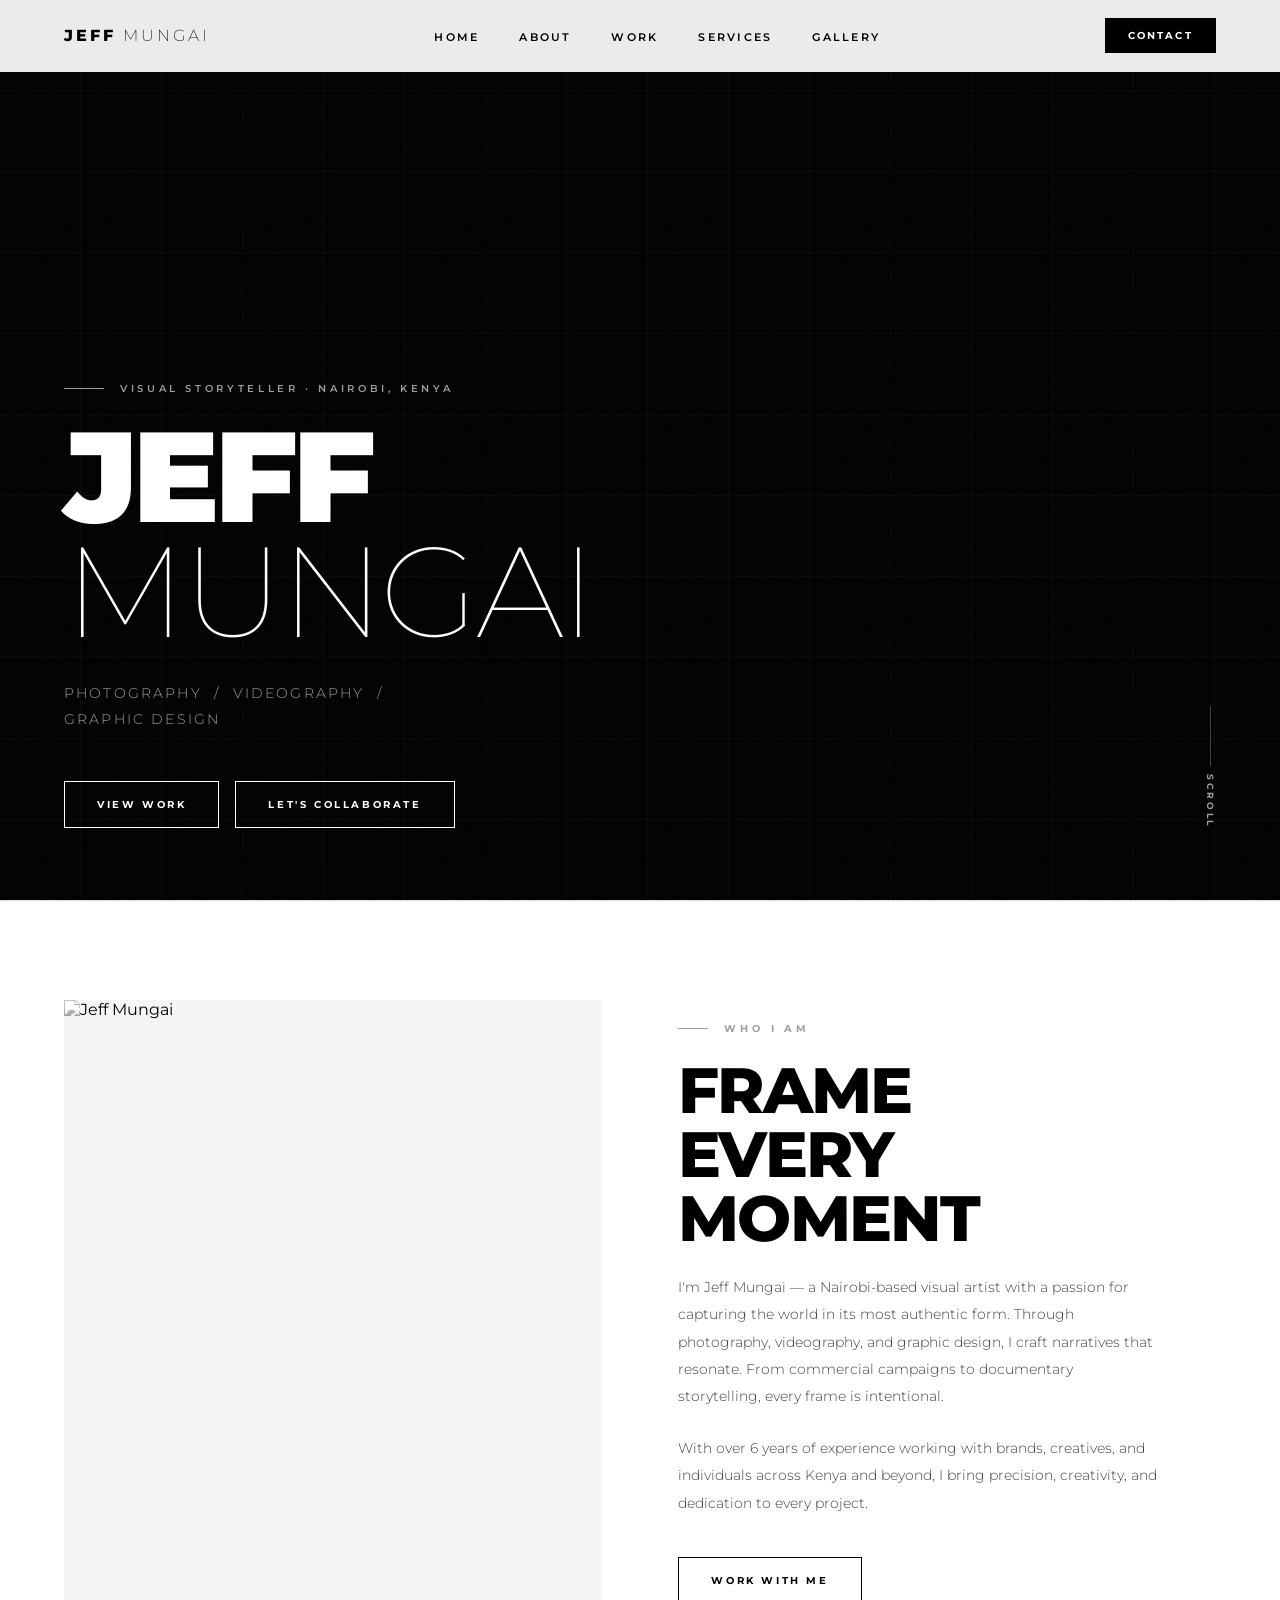
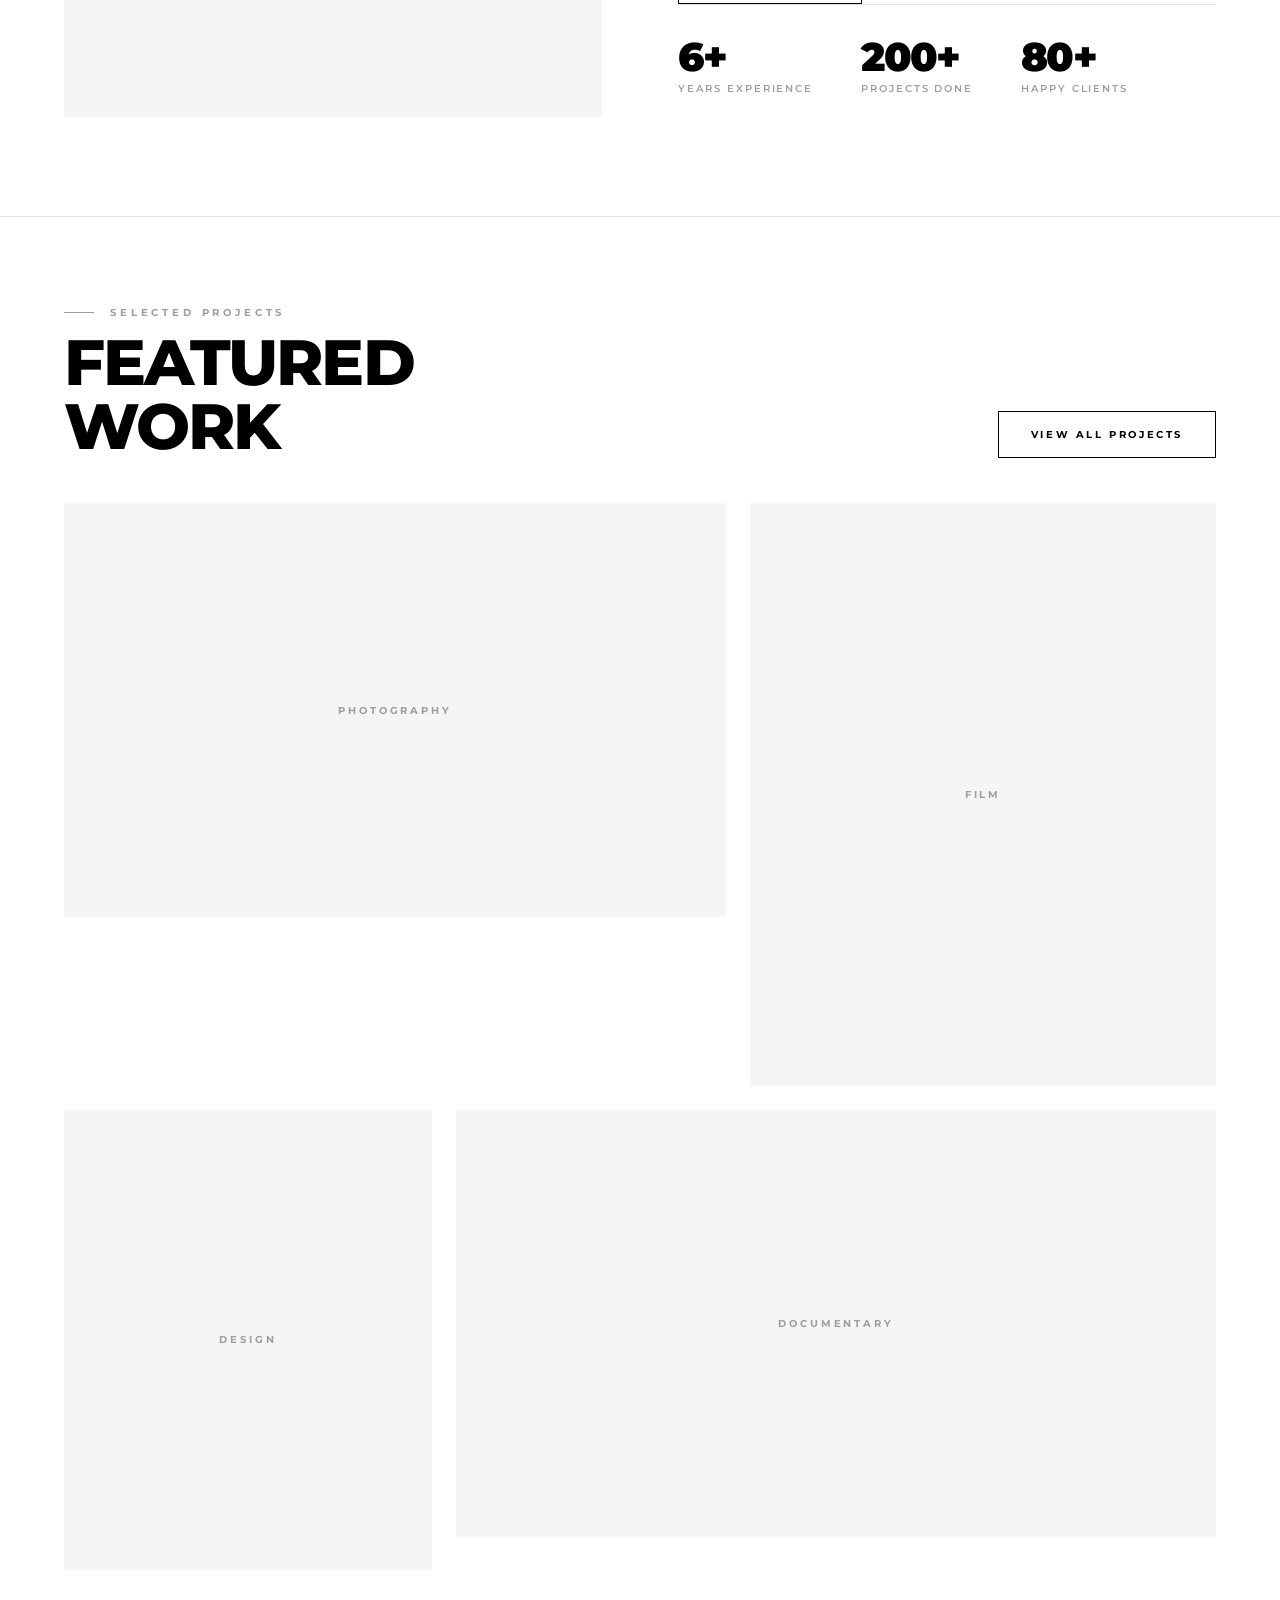
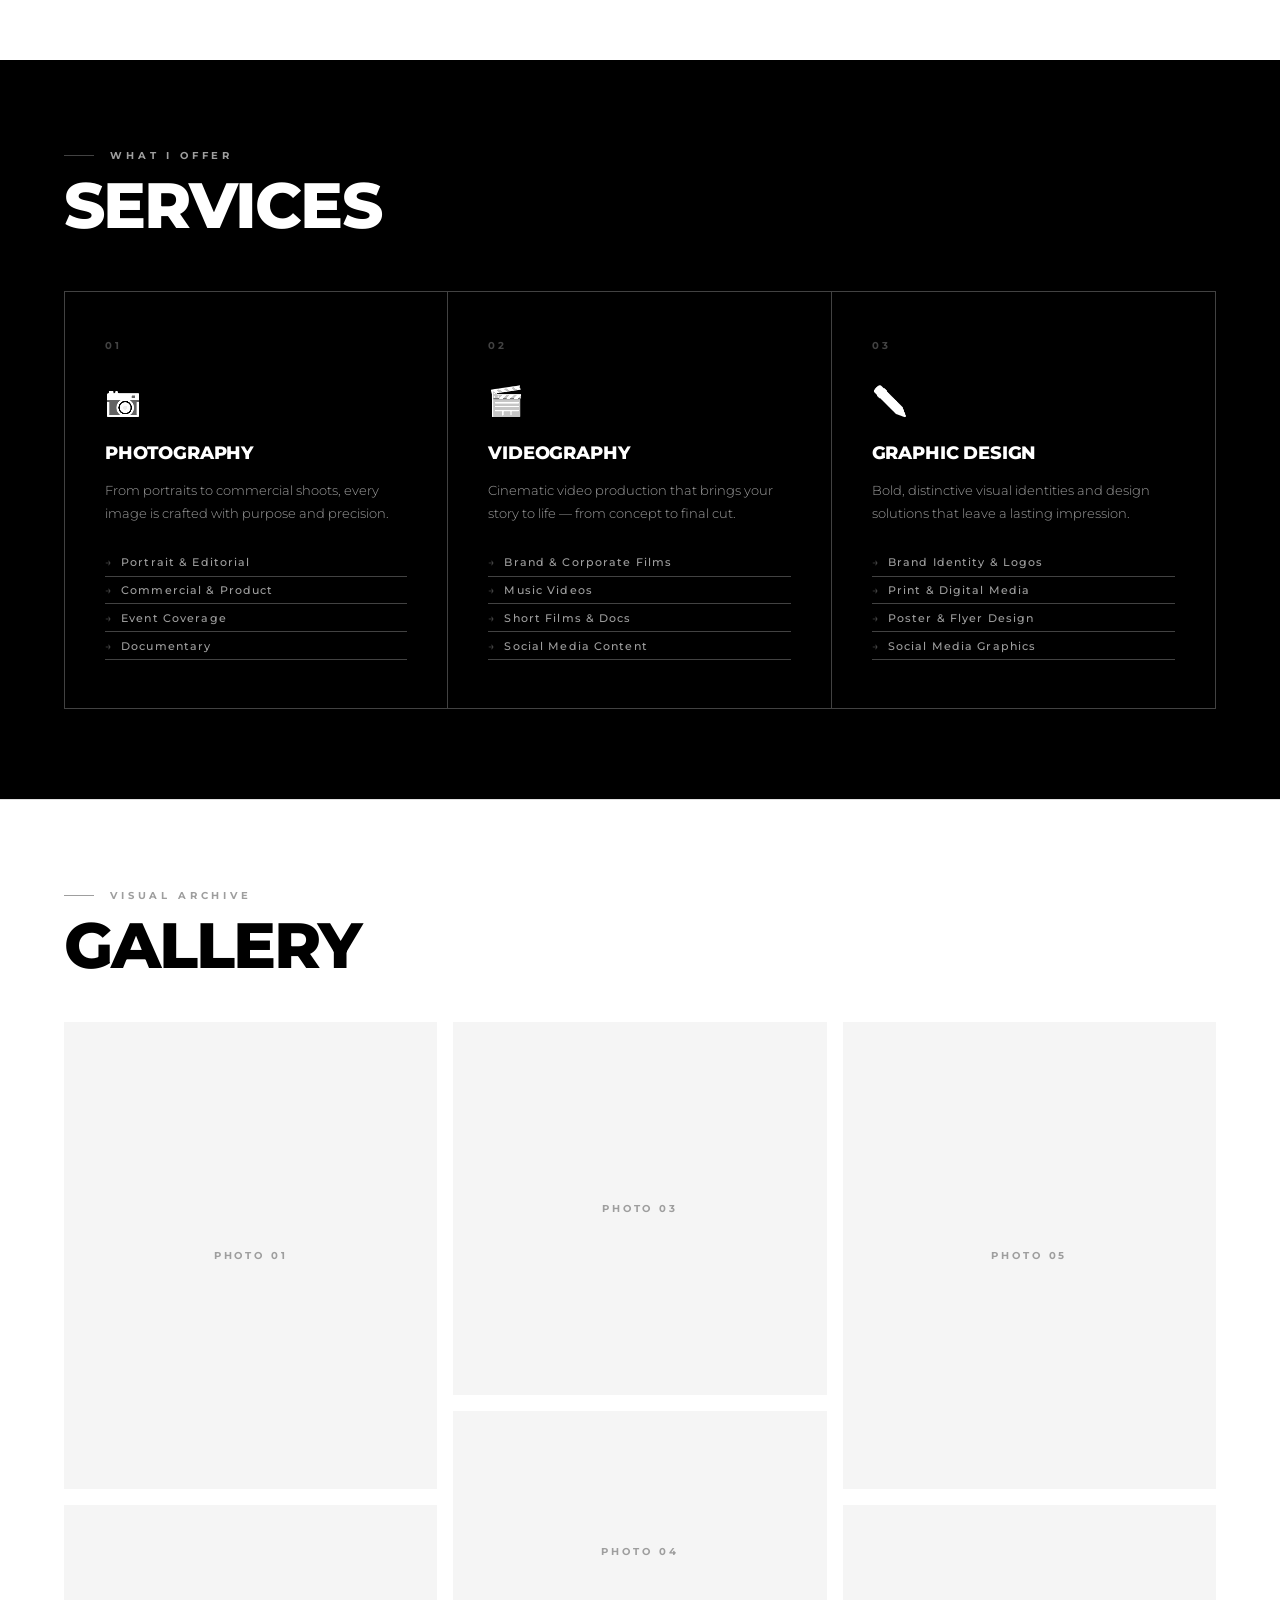
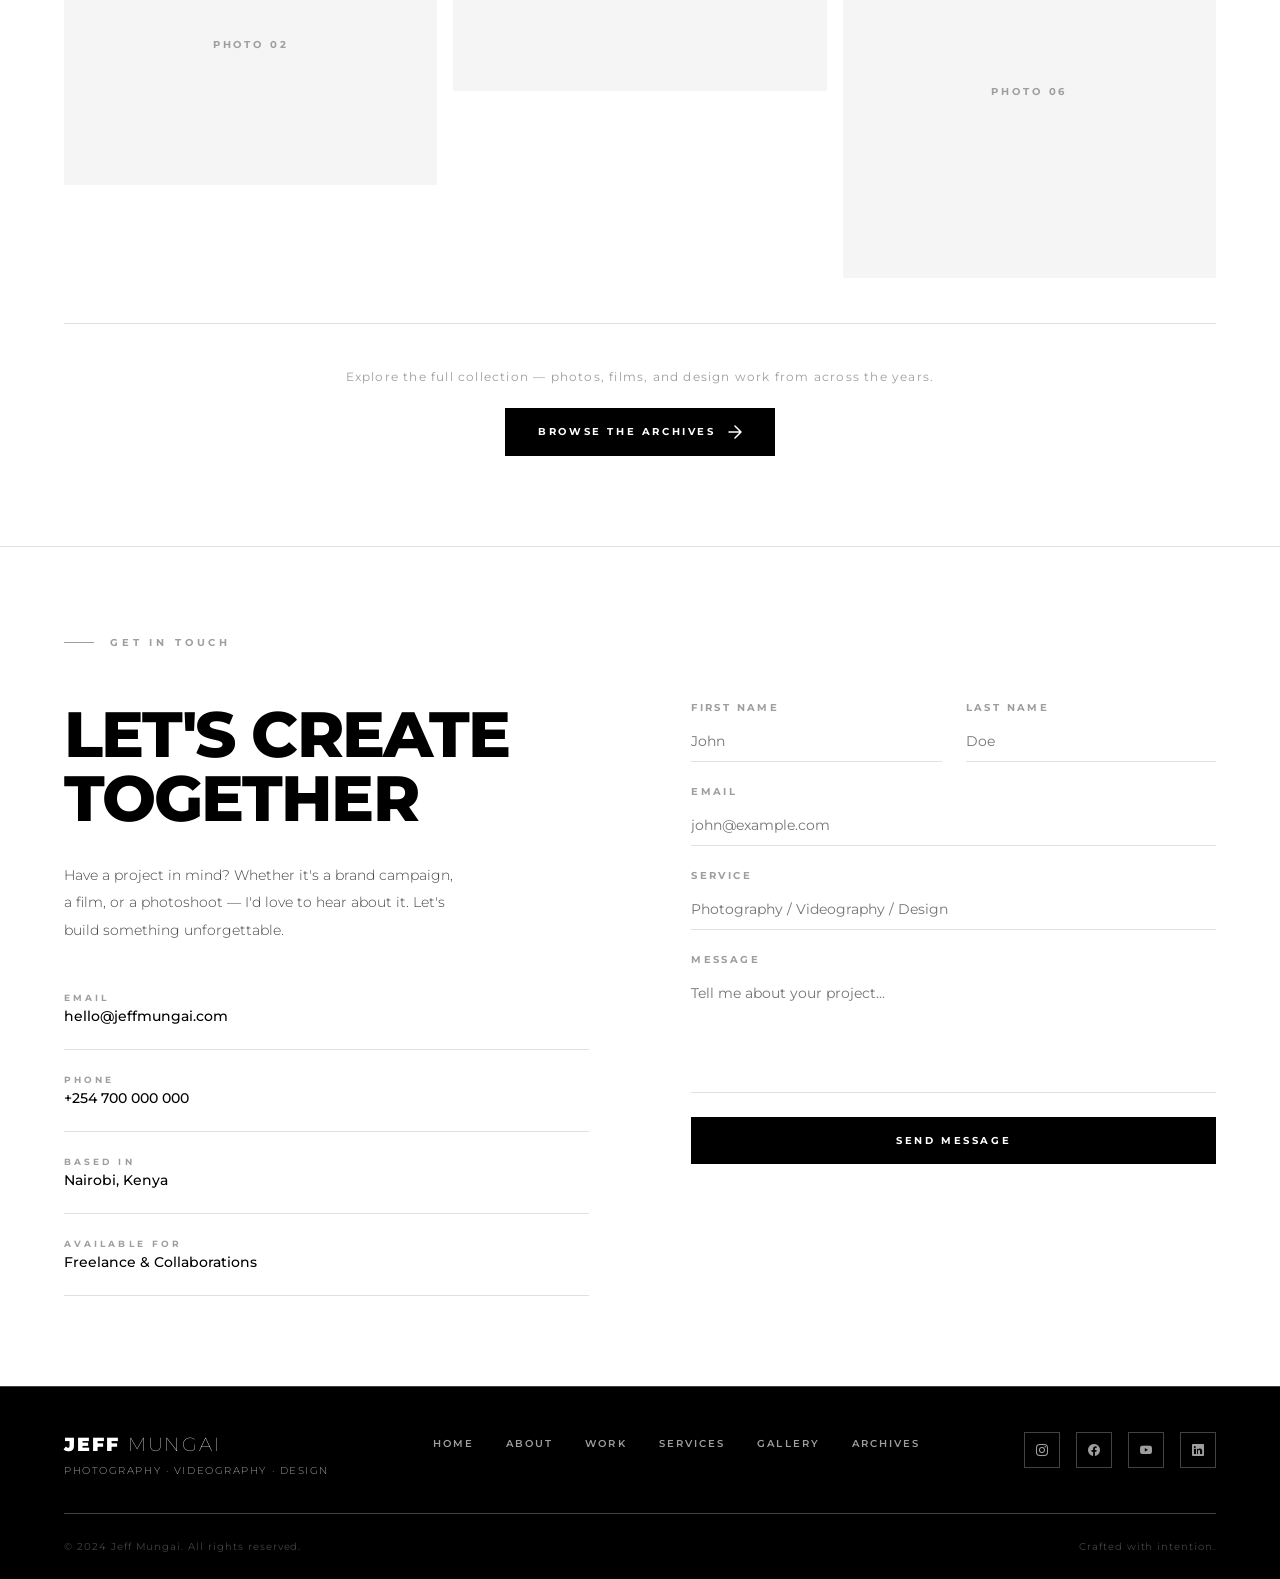
==== commit fda15b8f: "Add files via upload" ====
--- a/index.html
+++ b/index.html
@@ -68,7 +68,7 @@
   <section id="about">
     <div class="about-visual fade-up">
       <div class="about-visual-inner">
-        <span class="about-placeholder"><img src="https://images.pexels.com/photos/32717638/pexels-photo-32717638.jpeg" alt=""></span>
+        <img src="https://images.pexels.com/photos/32717638/pexels-photo-32717638.jpeg" alt="Jeff Mungai">
       </div>
     </div>
     <div class="about-text fade-up">
--- a/css/style.css
+++ b/css/style.css
@@ -313,13 +313,28 @@
   justify-content: center;
   overflow: hidden;
 }
-.about-placeholder {
+
+.about-visual img {
+  width: 100%;
+  height: 100%;
+  object-fit: cover;
+  filter: grayscale(1) brightness(1.2);
+  transition: transform var(--transition);
+}
+/* .about-placeholder {
   font-size: 6rem;
   font-weight: 900;
   color: var(--grey-200);
   letter-spacing: -0.05em;
   user-select: none;
 }
+.about-placeholder img {
+  width: 100%;
+  height: auto;
+  object-fit: cover;
+  filter: grayscale(1) brightness(1.2);
+  transition: transform var(--transition);
+} */
 .about-visual::before {
   content: '';
   position: absolute;
